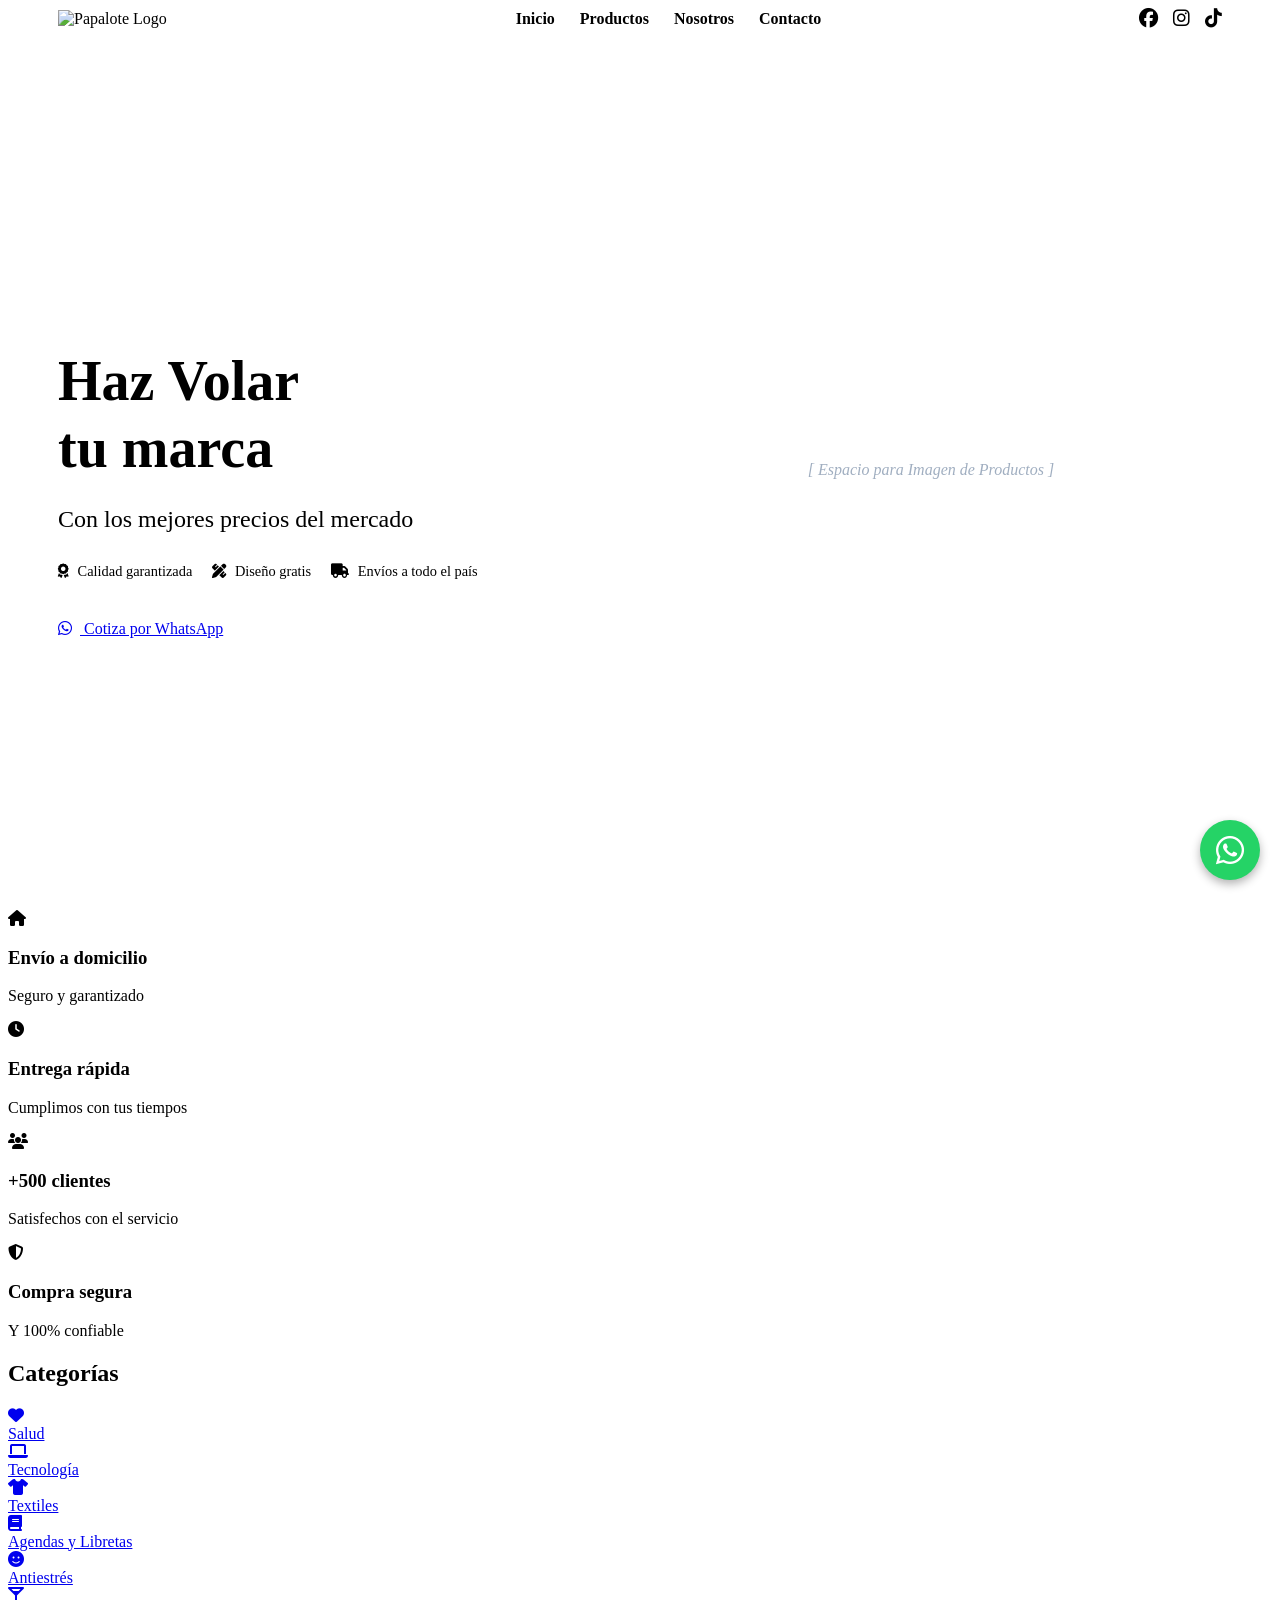
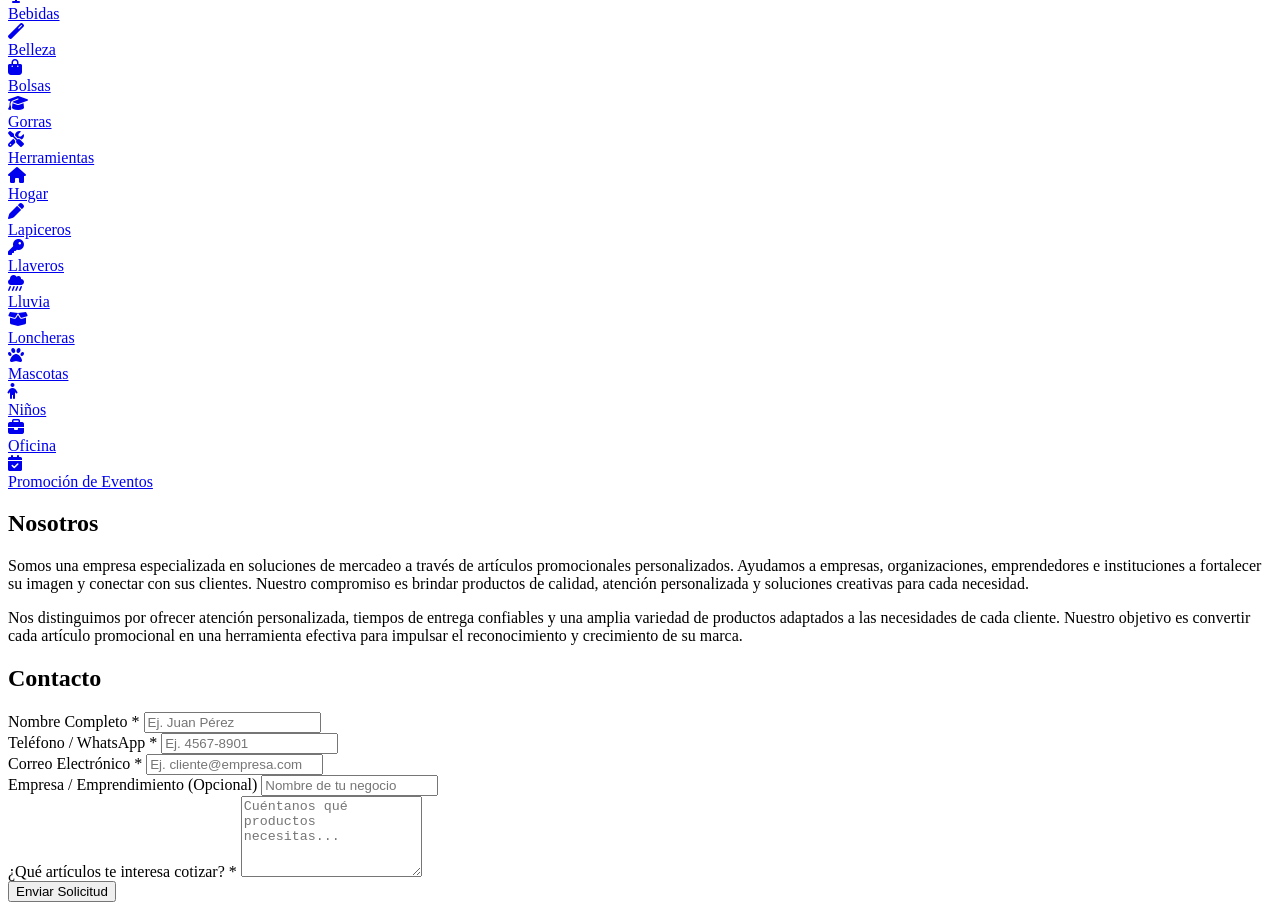
==== index.html @ 67542a17 "Add files via upload" ====
<!DOCTYPE html>
<html lang="es">

<head>
    <meta charset="UTF-8">
    <meta name="viewport" content="width=device-width, initial-scale=1.0">
    <title>Papalote Promocionales | Guatemala</title>
    <link rel="stylesheet" href="style.css">
    <!-- Iconos de FontAwesome -->
    <link rel="stylesheet" href="https://cdnjs.cloudflare.com/ajax/libs/font-awesome/6.4.0/css/all.min.css">
</head>

<body>

    <!-- 1. ENCABEZADO (NAVBAR) -->
    <header
        style="background-color: var(--azul-dominante); padding: 0px 50px; display: flex; justify-content: space-between; align-items: center; position: sticky; top: 0; z-index: 1000; height: auto;">
        <div class="logo" style="display: flex; align-items: center;">
            <img src="Logo fondo azul.jpg" alt="Papalote Logo" style="width: 140px; height: auto; display: block;">
        </div>
        <nav>
            <ul style="display: flex; list-style: none; gap: 25px; margin: 0; padding: 0;">
                <li><a href="#" style="color: var(--blanco-puro); text-decoration: none; font-weight: 700;">Inicio</a>
                </li>
                <li><a href="#categorias"
                        style="color: var(--blanco-puro); text-decoration: none; font-weight: 700;">Productos</a></li>
                <li><a href="#nosotros"
                        style="color: var(--blanco-puro); text-decoration: none; font-weight: 700;">Nosotros</a></li>
                <li><a href="#contacto"
                        style="color: var(--blanco-puro); text-decoration: none; font-weight: 700;">Contacto</a></li>
            </ul>
        </nav>
        <div class="redes-sociales"
            style="color: var(--blanco-puro); display: flex; gap: 15px; font-size: 1.2rem; align-items: center;">
            <a href="https://facebook.com/Papalote Guatemala" target="_blank" style="color: inherit;"><i
                    class="fab fa-facebook"></i></a>
            <a href="https://instagram.com/papalote.guatemala" target="_blank" style="color: inherit;"><i
                    class="fab fa-instagram"></i></a>
            <a href="http://tiktok.com/@papalote_guatemala" target="_blank" style="color: inherit;"><i
                    class="fab fa-tiktok"></i></a>
        </div>
    </header>

    <!-- 2. BANNER PRINCIPAL (HERO SECTION) -->
    <section class="hero"
        style="background: linear-gradient(135deg, var(--azul-dominante) 60%, #132d52 100%); padding: 80px 50px; color: var(--blanco-puro); display: flex; align-items: center; min-height: 80vh;">
        <div class="hero-content" style="flex: 1; max-width: 600px;">
            <h1 style="font-size: 3.5rem; font-weight: 900; margin-bottom: 20px; line-height: 1.2;">
                Haz Volar <br> <span style="color: var(--amarillo-acento);">tu marca</span>
            </h1>
            <p style="font-size: 1.5rem; margin-bottom: 30px; font-weight: 300;">Con los mejores precios del mercado</p>

            <div class="features" style="display: flex; gap: 20px; margin-bottom: 40px; font-size: 0.9rem;">
                <div><i class="fas fa-award" style="color: var(--amarillo-acento); margin-right: 5px;"></i> Calidad
                    garantizada</div>
                <div><i class="fas fa-pencil-ruler" style="color: var(--amarillo-acento); margin-right: 5px;"></i>
                    Diseño gratis</div>
                <div><i class="fas fa-truck" style="color: var(--amarillo-acento); margin-right: 5px;"></i> Envíos a
                    todo el país</div>
            </div>

            <a href="https://wa.me/50248077557" class="btn-amarillo" target="_blank">
                <i class="fab fa-whatsapp" style="margin-right: 8px;"></i> Cotiza por WhatsApp
            </a>
        </div>

        <div class="hero-image" style="flex: 1; text-align: center;">
            <div
                style="background-color: rgba(255,255,255,0.1); border-radius: 20px; padding: 40px; display: inline-block; border: 2px dashed rgba(255,255,255,0.2);">
                <p style="font-style: italic; color: #a0aec0;">[ Espacio para Imagen de Productos ]</p>
            </div>
        </div>
    </section>

    <!-- 3. BARRA DE BENEFICIOS -->
    <section class="benefits-bar">
        <div class="benefit-item">
            <i class="fas fa-home"></i>
            <div class="benefit-text">
                <h3>Envío a domicilio</h3>
                <p>Seguro y garantizado</p>
            </div>
        </div>
        <div class="benefit-item">
            <i class="fas fa-clock"></i>
            <div class="benefit-text">
                <h3>Entrega rápida</h3>
                <p>Cumplimos con tus tiempos</p>
            </div>
        </div>
        <div class="benefit-item">
            <i class="fas fa-users"></i>
            <div class="benefit-text">
                <h3>+500 clientes</h3>
                <p>Satisfechos con el servicio</p>
            </div>
        </div>
        <div class="benefit-item">
            <i class="fas fa-shield-alt"></i>
            <div class="benefit-text">
                <h3>Compra segura</h3>
                <p>Y 100% confiable</p>
            </div>
        </div>
    </section>

    <!-- 4. SECCIÓN DE CATEGORÍAS REALES -->
    <section class="categories-section" id="categorias">
        <h2>Categorías</h2>

        <div class="categories-grid">
            <a href="file:///C:/Users/ed09a/Downloads/Pagina web/CATÁLOGOS/SALUD.pdf" target="_blank"
                class="category-card">
                <div class="category-icon-placeholder"><i class="fas fa-heart"></i></div><span>Salud</span>
            </a>
            <a href="file:///C:/Users/ed09a/Downloads/Pagina web/CATÁLOGOS/TECNOLOGÍA.pdf" target="_blank"
                class="category-card">
                <div class="category-icon-placeholder"><i class="fas fa-laptop"></i></div><span>Tecnología</span>
            </a>
            <a href="file:///C:/Users/ed09a/Downloads/Pagina web/CATÁLOGOS/TEXTILES.pdf" target="_blank"
                class="category-card">
                <div class="category-icon-placeholder"><i class="fas fa-tshirt"></i></div><span>Textiles</span>
            </a>
            <a href="file:///C:/Users/ed09a/Downloads/Pagina web/CATÁLOGOS/AGENDAS Y LIBRETAS.pdf" target="_blank"
                class="category-card">
                <div class="category-icon-placeholder"><i class="fas fa-book"></i></div><span>Agendas y Libretas</span>
            </a>
            <a href="file:///C:/Users/ed09a/Downloads/Pagina web/CATÁLOGOS/ANTIESTRÉS.pdf" target="_blank"
                class="category-card">
                <div class="category-icon-placeholder"><i class="fas fa-smile"></i></div><span>Antiestrés</span>
            </a>
            <a href="file:///C:/Users/ed09a/Downloads/Pagina web/CATÁLOGOS/BEBIDAS.pdf" target="_blank"
                class="category-card">
                <div class="category-icon-placeholder"><i class="fas fa-glass-martini-alt"></i></div>
                <span>Bebidas</span>
            </a>
            <a href="file:///C:/Users/ed09a/Downloads/Pagina web/CATÁLOGOS/BELLEZA.pdf" target="_blank"
                class="category-card">
                <div class="category-icon-placeholder"><i class="fas fa-magic"></i></div><span>Belleza</span>
            </a>
            <a href="file:///C:/Users/ed09a/Downloads/Pagina web/CATÁLOGOS/BOLSAS.pdf" target="_blank"
                class="category-card">
                <div class="category-icon-placeholder"><i class="fas fa-shopping-bag"></i></div><span>Bolsas</span>
            </a>
            <a href="file:///C:/Users/ed09a/Downloads/Pagina web/CATÁLOGOS/GORRAS.pdf" target="_blank"
                class="category-card">
                <div class="category-icon-placeholder"><i class="fas fa-graduation-cap"></i></div><span>Gorras</span>
            </a>
            <a href="file:///C:/Users/ed09a/Downloads/Pagina web/CATÁLOGOS/HERRAMIENTAS.pdf" target="_blank"
                class="category-card">
                <div class="category-icon-placeholder"><i class="fas fa-tools"></i></div><span>Herramientas</span>
            </a>
            <a href="file:///C:/Users/ed09a/Downloads/Pagina web/CATÁLOGOS/HOGAR.pdf" target="_blank"
                class="category-card">
                <div class="category-icon-placeholder"><i class="fas fa-home"></i></div><span>Hogar</span>
            </a>
            <a href="file:///C:/Users/ed09a/Downloads/Pagina web/CATÁLOGOS/LAPICEROS.pdf" target="_blank"
                class="category-card">
                <div class="category-icon-placeholder"><i class="fas fa-pen"></i></div><span>Lapiceros</span>
            </a>
            <a href="file:///C:/Users/ed09a/Downloads/Pagina web/CATÁLOGOS/LLAVEROS.pdf" target="_blank"
                class="category-card">
                <div class="category-icon-placeholder"><i class="fas fa-key"></i></div><span>Llaveros</span>
            </a>
            <a href="file:///C:/Users/ed09a/Downloads/Pagina web/CATÁLOGOS/LLUVIA.pdf" target="_blank"
                class="category-card">
                <div class="category-icon-placeholder"><i class="fas fa-cloud-showers-heavy"></i></div>
                <span>Lluvia</span>
            </a>
            <a href="file:///C:/Users/ed09a/Downloads/Pagina web/CATÁLOGOS/LONCHERAS.pdf" target="_blank"
                class="category-card">
                <div class="category-icon-placeholder"><i class="fas fa-box-open"></i></div><span>Loncheras</span>
            </a>
            <a href="file:///C:/Users/ed09a/Downloads/Pagina web/CATÁLOGOS/MASCOTAS.pdf" target="_blank"
                class="category-card">
                <div class="category-icon-placeholder"><i class="fas fa-paw"></i></div><span>Mascotas</span>
            </a>
            <a href="file:///C:/Users/ed09a/Downloads/Pagina web/CATÁLOGOS/NIÑOS.pdf" target="_blank"
                class="category-card">
                <div class="category-icon-placeholder"><i class="fas fa-child"></i></div><span>Niños</span>
            </a>
            <a href="file:///C:/Users/ed09a/Downloads/Pagina web/CATÁLOGOS/OFICINA.pdf" target="_blank"
                class="category-card">
                <div class="category-icon-placeholder"><i class="fas fa-briefcase"></i></div><span>Oficina</span>
            </a>
            <a href="file:///C:/Users/ed09a/Downloads/Pagina web/CATÁLOGOS/PROMOCIÓN DE EVENTOS.pdf" target="_blank"
                class="category-card">
                <div class="category-icon-placeholder"><i class="fas fa-calendar-check"></i></div><span>Promoción de
                    Eventos</span>
            </a>
        </div>
    </section>

    <!-- 5. SECCIÓN NOSOTROS -->
    <section class="about-section" id="nosotros">
        <div class="about-container">
            <h2>Nosotros</h2>
            <div class="about-text">
                <p>Somos una empresa especializada en soluciones de mercadeo a través de artículos promocionales
                    personalizados. Ayudamos a empresas, organizaciones, emprendedores e instituciones a fortalecer su
                    imagen y conectar con sus clientes. Nuestro compromiso es brindar productos de calidad, atención
                    personalizada y soluciones creativas para cada necesidad.</p>
                <p>Nos distinguimos por ofrecer atención personalizada, tiempos de entrega confiables y una amplia
                    variedad de productos adaptados a las necesidades de cada cliente. Nuestro objetivo es convertir
                    cada artículo promocional en una herramienta efectiva para impulsar el reconocimiento y crecimiento
                    de su marca.</p>
            </div>
        </div>
    </section>

    <!-- 6. SECCIÓN CONTACTO (COMPATIBLE CON ARCHIVOS LOCALES) -->
    <section class="contact-section" id="contacto">
        <h2>Contacto</h2>
        <div class="contact-container">
            <!-- Usamos Formsubmit que funciona perfectamente desde carpetas locales -->
            <form action="https://formsubmit.co/ventas.papaloteguatemala@gmail.com" method="POST">

                <!-- Configuraciones para evitar que abra páginas externas molestas -->
                <input type="hidden" name="_next" value="about:blank"> <!-- Evita abrir páginas externas -->
                <input type="hidden" name="_captcha" value="false"> <!-- Quita el molesto test de robots -->
                <input type="hidden" name="_subject" value="Nueva Cotización desde Sitio Web - Papalote">

                <div class="form-group">
                    <label for="nombre">Nombre Completo *</label>
                    <input type="text" name="Nombre" id="nombre" required placeholder="Ej. Juan Pérez">
                </div>
                <div class="form-group">
                    <label for="telefono">Teléfono / WhatsApp *</label>
                    <input type="tel" name="Telefono" id="telefono" required placeholder="Ej. 4567-8901">
                </div>
                <div class="form-group">
                    <label for="email">Correo Electrónico *</label>
                    <input type="email" name="Email" id="email" required placeholder="Ej. cliente@empresa.com">
                </div>
                <div class="form-group">
                    <label for="empresa">Empresa / Emprendimiento (Opcional)</label>
                    <input type="text" name="Empresa" id="empresa" placeholder="Nombre de tu negocio">
                </div>
                <div class="form-group">
                    <label for="mensaje">¿Qué artículos te interesa cotizar? *</label>
                    <textarea name="Mensaje" id="mensaje" rows="5" required
                        placeholder="Cuéntanos qué productos necesitas..."></textarea>
                </div>

                <button type="submit" id="btnEnviar" class="btn-submit">Enviar Solicitud</button>
            </form>
        </div>
    </section>

    <!-- Botón Flotante de WhatsApp global -->
    <a href="https://wa.me/50248077557"
        style="position: fixed; bottom: 20px; right: 20px; background-color: #25D366; color: white; width: 60px; height: 60px; border-radius: 50%; display: flex; align-items: center; justify-content: center; font-size: 2rem; box-shadow: 0px 4px 10px rgba(0,0,0,0.3); z-index: 1000; text-decoration: none;">
        <i class="fab fa-whatsapp"></i>
    </a>

</body>

</html>
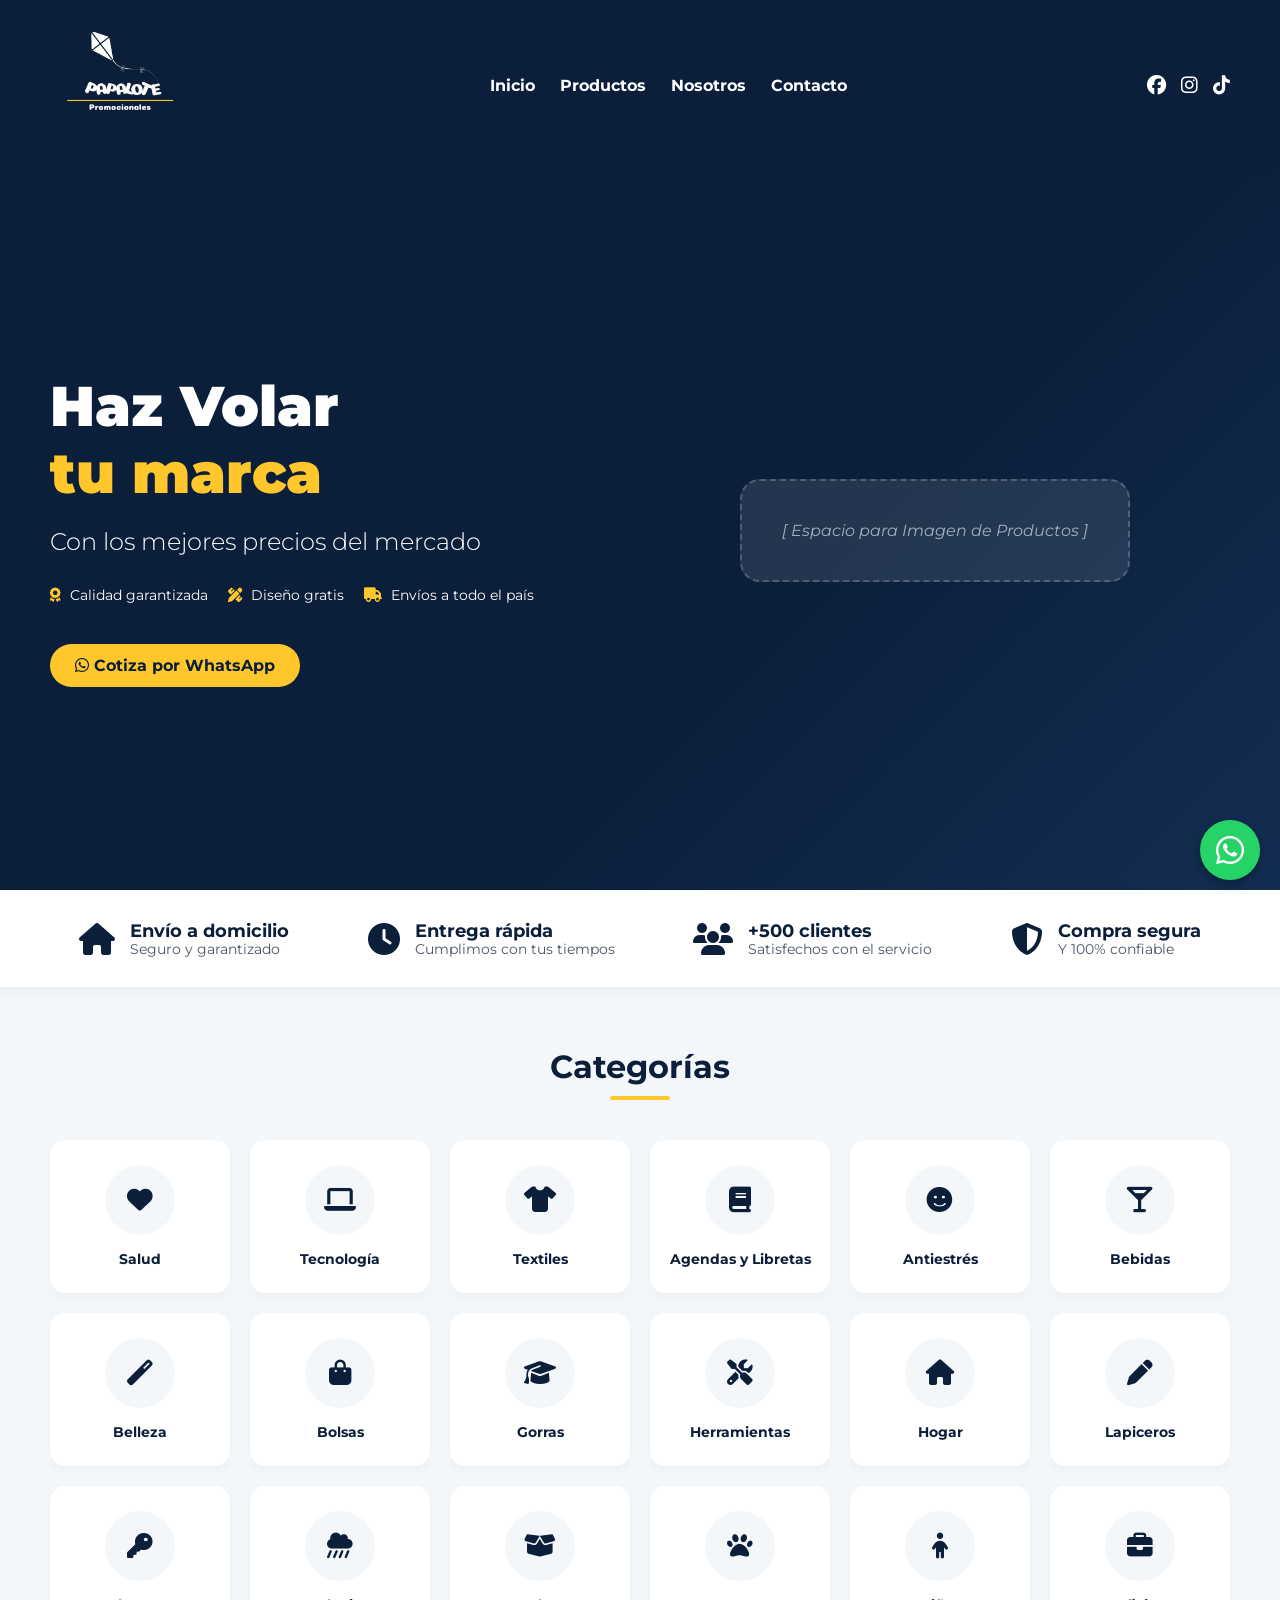
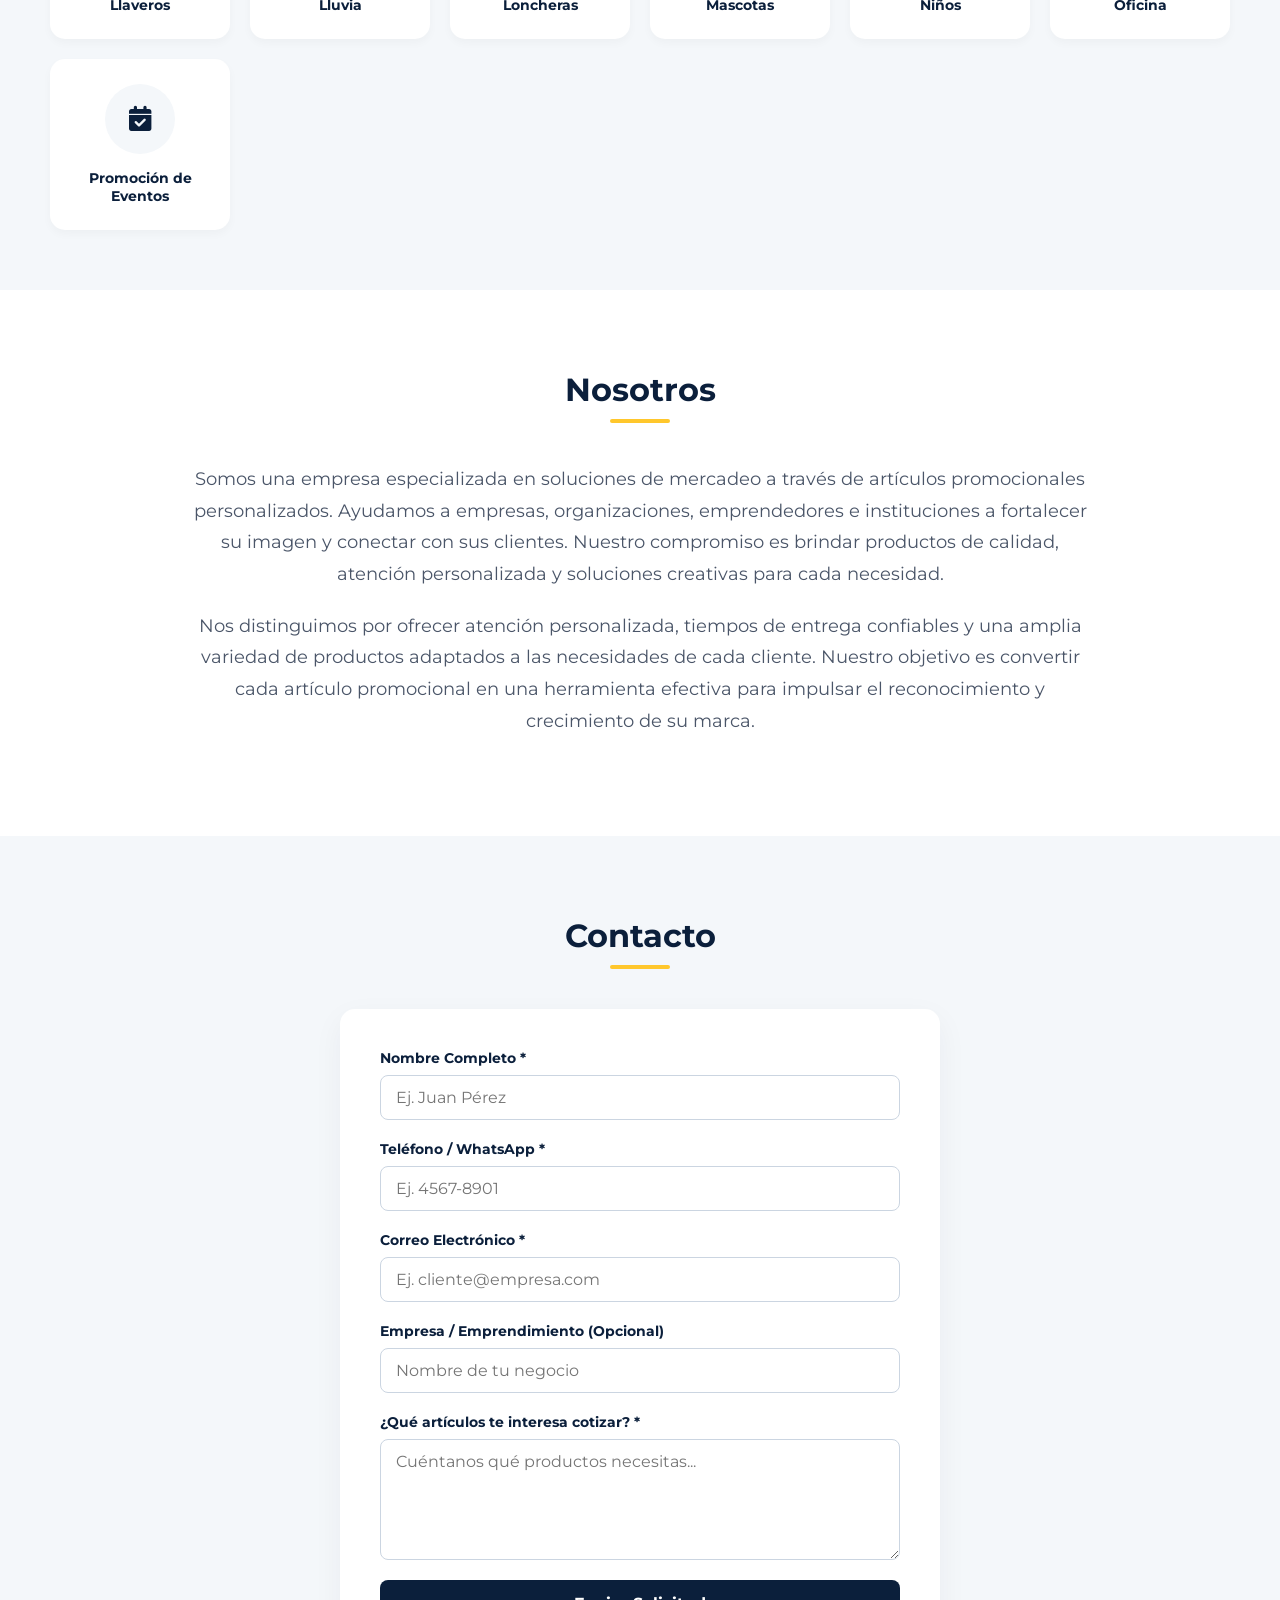
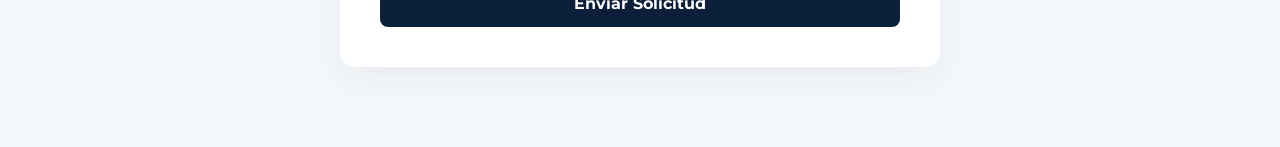
==== commit af6b63ba: "Add files via upload" ====
--- a/index.html
+++ b/index.html
@@ -13,61 +13,45 @@
 <body>
 
     <!-- 1. ENCABEZADO (NAVBAR) -->
-    <header
-        style="background-color: var(--azul-dominante); padding: 0px 50px; display: flex; justify-content: space-between; align-items: center; position: sticky; top: 0; z-index: 1000; height: auto;">
-        <div class="logo" style="display: flex; align-items: center;">
-            <img src="Logo fondo azul.jpg" alt="Papalote Logo" style="width: 140px; height: auto; display: block;">
+    <header>
+        <div class="logo">
+            <img src="Logo fondo azul.jpg" alt="Papalote Logo" id="headerLogo">
         </div>
         <nav>
-            <ul style="display: flex; list-style: none; gap: 25px; margin: 0; padding: 0;">
-                <li><a href="#" style="color: var(--blanco-puro); text-decoration: none; font-weight: 700;">Inicio</a>
-                </li>
-                <li><a href="#categorias"
-                        style="color: var(--blanco-puro); text-decoration: none; font-weight: 700;">Productos</a></li>
-                <li><a href="#nosotros"
-                        style="color: var(--blanco-puro); text-decoration: none; font-weight: 700;">Nosotros</a></li>
-                <li><a href="#contacto"
-                        style="color: var(--blanco-puro); text-decoration: none; font-weight: 700;">Contacto</a></li>
+            <ul>
+                <li><a href="#">Inicio</a></li>
+                <li><a href="#categorias">Productos</a></li>
+                <li><a href="#nosotros">Nosotros</a></li>
+                <li><a href="#contacto">Contacto</a></li>
             </ul>
         </nav>
-        <div class="redes-sociales"
-            style="color: var(--blanco-puro); display: flex; gap: 15px; font-size: 1.2rem; align-items: center;">
-            <a href="https://facebook.com/Papalote Guatemala" target="_blank" style="color: inherit;"><i
-                    class="fab fa-facebook"></i></a>
-            <a href="https://instagram.com/papalote.guatemala" target="_blank" style="color: inherit;"><i
-                    class="fab fa-instagram"></i></a>
-            <a href="http://tiktok.com/@papalote_guatemala" target="_blank" style="color: inherit;"><i
-                    class="fab fa-tiktok"></i></a>
+        <div class="redes-sociales">
+            <a href="https://facebook.com/Papalote Guatemala" target="_blank"><i class="fab fa-facebook"></i></a>
+            <a href="https://instagram.com/papalote.guatemala" target="_blank"><i class="fab fa-instagram"></i></a>
+            <a href="http://tiktok.com/@papalote_guatemala" target="_blank"><i class="fab fa-tiktok"></i></a>
         </div>
     </header>
 
     <!-- 2. BANNER PRINCIPAL (HERO SECTION) -->
-    <section class="hero"
-        style="background: linear-gradient(135deg, var(--azul-dominante) 60%, #132d52 100%); padding: 80px 50px; color: var(--blanco-puro); display: flex; align-items: center; min-height: 80vh;">
-        <div class="hero-content" style="flex: 1; max-width: 600px;">
-            <h1 style="font-size: 3.5rem; font-weight: 900; margin-bottom: 20px; line-height: 1.2;">
-                Haz Volar <br> <span style="color: var(--amarillo-acento);">tu marca</span>
-            </h1>
-            <p style="font-size: 1.5rem; margin-bottom: 30px; font-weight: 300;">Con los mejores precios del mercado</p>
-
-            <div class="features" style="display: flex; gap: 20px; margin-bottom: 40px; font-size: 0.9rem;">
-                <div><i class="fas fa-award" style="color: var(--amarillo-acento); margin-right: 5px;"></i> Calidad
-                    garantizada</div>
-                <div><i class="fas fa-pencil-ruler" style="color: var(--amarillo-acento); margin-right: 5px;"></i>
-                    Diseño gratis</div>
-                <div><i class="fas fa-truck" style="color: var(--amarillo-acento); margin-right: 5px;"></i> Envíos a
-                    todo el país</div>
+    <section class="hero">
+        <div class="hero-content">
+            <h1>Haz Volar <br> <span class="amarillo-acento">tu marca</span></h1>
+            <p>Con los mejores precios del mercado</p>
+
+            <div class="features">
+                <div><i class="fas fa-award"></i> Calidad garantizada</div>
+                <div><i class="fas fa-pencil-ruler"></i> Diseño gratis</div>
+                <div><i class="fas fa-truck"></i> Envíos a todo el país</div>
             </div>
 
             <a href="https://wa.me/50248077557" class="btn-amarillo" target="_blank">
-                <i class="fab fa-whatsapp" style="margin-right: 8px;"></i> Cotiza por WhatsApp
-            </a>
-        </div>
-
-        <div class="hero-image" style="flex: 1; text-align: center;">
-            <div
-                style="background-color: rgba(255,255,255,0.1); border-radius: 20px; padding: 40px; display: inline-block; border: 2px dashed rgba(255,255,255,0.2);">
-                <p style="font-style: italic; color: #a0aec0;">[ Espacio para Imagen de Productos ]</p>
+                <i class="fab fa-whatsapp"></i> Cotiza por WhatsApp
+            </a>
+        </div>
+
+        <div class="hero-image">
+            <div class="placeholder-container">
+                <p>[ Espacio para Imagen de Productos ]</p>
             </div>
         </div>
     </section>
@@ -109,82 +93,64 @@
         <h2>Categorías</h2>
 
         <div class="categories-grid">
-            <a href="file:///C:/Users/ed09a/Downloads/Pagina web/CATÁLOGOS/SALUD.pdf" target="_blank"
-                class="category-card">
+            <!-- NOTA: Las rutas cambiaron a "CATÁLOGOS/Nombre.pdf" para que funcionen en internet -->
+            <a href="CATÁLOGOS/SALUD.pdf" target="_blank" class="category-card">
                 <div class="category-icon-placeholder"><i class="fas fa-heart"></i></div><span>Salud</span>
             </a>
-            <a href="file:///C:/Users/ed09a/Downloads/Pagina web/CATÁLOGOS/TECNOLOGÍA.pdf" target="_blank"
-                class="category-card">
+            <a href="CATÁLOGOS/TECNOLOGÍA.pdf" target="_blank" class="category-card">
                 <div class="category-icon-placeholder"><i class="fas fa-laptop"></i></div><span>Tecnología</span>
             </a>
-            <a href="file:///C:/Users/ed09a/Downloads/Pagina web/CATÁLOGOS/TEXTILES.pdf" target="_blank"
-                class="category-card">
+            <a href="CATÁLOGOS/TEXTILES.pdf" target="_blank" class="category-card">
                 <div class="category-icon-placeholder"><i class="fas fa-tshirt"></i></div><span>Textiles</span>
             </a>
-            <a href="file:///C:/Users/ed09a/Downloads/Pagina web/CATÁLOGOS/AGENDAS Y LIBRETAS.pdf" target="_blank"
-                class="category-card">
+            <a href="CATÁLOGOS/AGENDAS Y LIBRETAS.pdf" target="_blank" class="category-card">
                 <div class="category-icon-placeholder"><i class="fas fa-book"></i></div><span>Agendas y Libretas</span>
             </a>
-            <a href="file:///C:/Users/ed09a/Downloads/Pagina web/CATÁLOGOS/ANTIESTRÉS.pdf" target="_blank"
-                class="category-card">
+            <a href="CATÁLOGOS/ANTIESTRÉS.pdf" target="_blank" class="category-card">
                 <div class="category-icon-placeholder"><i class="fas fa-smile"></i></div><span>Antiestrés</span>
             </a>
-            <a href="file:///C:/Users/ed09a/Downloads/Pagina web/CATÁLOGOS/BEBIDAS.pdf" target="_blank"
-                class="category-card">
+            <a href="CATÁLOGOS/BEBIDAS.pdf" target="_blank" class="category-card">
                 <div class="category-icon-placeholder"><i class="fas fa-glass-martini-alt"></i></div>
                 <span>Bebidas</span>
             </a>
-            <a href="file:///C:/Users/ed09a/Downloads/Pagina web/CATÁLOGOS/BELLEZA.pdf" target="_blank"
-                class="category-card">
+            <a href="CATÁLOGOS/BELLEZA.pdf" target="_blank" class="category-card">
                 <div class="category-icon-placeholder"><i class="fas fa-magic"></i></div><span>Belleza</span>
             </a>
-            <a href="file:///C:/Users/ed09a/Downloads/Pagina web/CATÁLOGOS/BOLSAS.pdf" target="_blank"
-                class="category-card">
+            <a href="CATÁLOGOS/BOLSAS.pdf" target="_blank" class="category-card">
                 <div class="category-icon-placeholder"><i class="fas fa-shopping-bag"></i></div><span>Bolsas</span>
             </a>
-            <a href="file:///C:/Users/ed09a/Downloads/Pagina web/CATÁLOGOS/GORRAS.pdf" target="_blank"
-                class="category-card">
+            <a href="CATÁLOGOS/GORRAS.pdf" target="_blank" class="category-card">
                 <div class="category-icon-placeholder"><i class="fas fa-graduation-cap"></i></div><span>Gorras</span>
             </a>
-            <a href="file:///C:/Users/ed09a/Downloads/Pagina web/CATÁLOGOS/HERRAMIENTAS.pdf" target="_blank"
-                class="category-card">
+            <a href="CATÁLOGOS/HERRAMIENTAS.pdf" target="_blank" class="category-card">
                 <div class="category-icon-placeholder"><i class="fas fa-tools"></i></div><span>Herramientas</span>
             </a>
-            <a href="file:///C:/Users/ed09a/Downloads/Pagina web/CATÁLOGOS/HOGAR.pdf" target="_blank"
-                class="category-card">
+            <a href="CATÁLOGOS/HOGAR.pdf" target="_blank" class="category-card">
                 <div class="category-icon-placeholder"><i class="fas fa-home"></i></div><span>Hogar</span>
             </a>
-            <a href="file:///C:/Users/ed09a/Downloads/Pagina web/CATÁLOGOS/LAPICEROS.pdf" target="_blank"
-                class="category-card">
+            <a href="CATÁLOGOS/LAPICEROS.pdf" target="_blank" class="category-card">
                 <div class="category-icon-placeholder"><i class="fas fa-pen"></i></div><span>Lapiceros</span>
             </a>
-            <a href="file:///C:/Users/ed09a/Downloads/Pagina web/CATÁLOGOS/LLAVEROS.pdf" target="_blank"
-                class="category-card">
+            <a href="CATÁLOGOS/LLAVEROS.pdf" target="_blank" class="category-card">
                 <div class="category-icon-placeholder"><i class="fas fa-key"></i></div><span>Llaveros</span>
             </a>
-            <a href="file:///C:/Users/ed09a/Downloads/Pagina web/CATÁLOGOS/LLUVIA.pdf" target="_blank"
-                class="category-card">
+            <a href="CATÁLOGOS/LLUVIA.pdf" target="_blank" class="category-card">
                 <div class="category-icon-placeholder"><i class="fas fa-cloud-showers-heavy"></i></div>
                 <span>Lluvia</span>
             </a>
-            <a href="file:///C:/Users/ed09a/Downloads/Pagina web/CATÁLOGOS/LONCHERAS.pdf" target="_blank"
-                class="category-card">
+            <a href="CATÁLOGOS/LONCHERAS.pdf" target="_blank" class="category-card">
                 <div class="category-icon-placeholder"><i class="fas fa-box-open"></i></div><span>Loncheras</span>
             </a>
-            <a href="file:///C:/Users/ed09a/Downloads/Pagina web/CATÁLOGOS/MASCOTAS.pdf" target="_blank"
-                class="category-card">
+            <a href="CATÁLOGOS/MASCOTAS.pdf" target="_blank" class="category-card">
                 <div class="category-icon-placeholder"><i class="fas fa-paw"></i></div><span>Mascotas</span>
             </a>
-            <a href="file:///C:/Users/ed09a/Downloads/Pagina web/CATÁLOGOS/NIÑOS.pdf" target="_blank"
-                class="category-card">
+            <a href="CATÁLOGOS/NIÑOS.pdf" target="_blank" class="category-card">
                 <div class="category-icon-placeholder"><i class="fas fa-child"></i></div><span>Niños</span>
             </a>
-            <a href="file:///C:/Users/ed09a/Downloads/Pagina web/CATÁLOGOS/OFICINA.pdf" target="_blank"
-                class="category-card">
+            <a href="CATÁLOGOS/OFICINA.pdf" target="_blank" class="category-card">
                 <div class="category-icon-placeholder"><i class="fas fa-briefcase"></i></div><span>Oficina</span>
             </a>
-            <a href="file:///C:/Users/ed09a/Downloads/Pagina web/CATÁLOGOS/PROMOCIÓN DE EVENTOS.pdf" target="_blank"
-                class="category-card">
+            <a href="CATÁLOGOS/PROMOCIÓN DE EVENTOS.pdf" target="_blank" class="category-card">
                 <div class="category-icon-placeholder"><i class="fas fa-calendar-check"></i></div><span>Promoción de
                     Eventos</span>
             </a>
@@ -208,18 +174,11 @@
         </div>
     </section>
 
-    <!-- 6. SECCIÓN CONTACTO (COMPATIBLE CON ARCHIVOS LOCALES) -->
+    <!-- 6. SECCIÓN CONTACTO -->
     <section class="contact-section" id="contacto">
         <h2>Contacto</h2>
         <div class="contact-container">
-            <!-- Usamos Formsubmit que funciona perfectamente desde carpetas locales -->
-            <form action="https://formsubmit.co/ventas.papaloteguatemala@gmail.com" method="POST">
-
-                <!-- Configuraciones para evitar que abra páginas externas molestas -->
-                <input type="hidden" name="_next" value="about:blank"> <!-- Evita abrir páginas externas -->
-                <input type="hidden" name="_captcha" value="false"> <!-- Quita el molesto test de robots -->
-                <input type="hidden" name="_subject" value="Nueva Cotización desde Sitio Web - Papalote">
-
+            <form id="ajaxForm" action="https://formspree.io/f/mvunpydb" method="POST">
                 <div class="form-group">
                     <label for="nombre">Nombre Completo *</label>
                     <input type="text" name="Nombre" id="nombre" required placeholder="Ej. Juan Pérez">
@@ -243,16 +202,50 @@
                 </div>
 
                 <button type="submit" id="btnEnviar" class="btn-submit">Enviar Solicitud</button>
+                <div id="mensajeExito"
+                    style="display: none; margin-top: 20px; padding: 15px; background-color: #d1fae5; color: #065f46; border-radius: 8px; text-align: center; font-weight: 700;">
+                    ¡Muchas gracias! Tu solicitud ha sido enviada con éxito. Nos comunicaremos contigo pronto.
+                </div>
             </form>
         </div>
     </section>
 
     <!-- Botón Flotante de WhatsApp global -->
-    <a href="https://wa.me/50248077557"
-        style="position: fixed; bottom: 20px; right: 20px; background-color: #25D366; color: white; width: 60px; height: 60px; border-radius: 50%; display: flex; align-items: center; justify-content: center; font-size: 2rem; box-shadow: 0px 4px 10px rgba(0,0,0,0.3); z-index: 1000; text-decoration: none;">
+    <a href="https://wa.me/50248077557" class="btn-floating-wp" target="_blank">
         <i class="fab fa-whatsapp"></i>
     </a>
 
+    <!-- Script del Formulario Formspree -->
+    <script>
+        const form = document.getElementById("ajaxForm");
+        const btn = document.getElementById("btnEnviar");
+        const exito = document.getElementById("mensajeExito");
+
+        form.addEventListener("submit", function (ev) {
+            ev.preventDefault();
+            btn.innerText = "Enviando...";
+            btn.disabled = true;
+            const data = new FormData(form);
+            fetch(form.action, {
+                method: form.method,
+                body: data,
+                headers: { 'Accept': 'application/json' }
+            }).then(response => {
+                if (response.ok) {
+                    form.reset();
+                    btn.style.display = "none";
+                    exito.style.display = "block";
+                } else {
+                    btn.innerText = "Error al enviar, intenta de nuevo";
+                    btn.disabled = false;
+                }
+            }).catch(error => {
+                btn.innerText = "Error de conexión, intenta de nuevo";
+                btn.disabled = false;
+            });
+        });
+    </script>
+
 </body>
 
 </html>
--- a/style.css
+++ b/style.css
@@ -0,0 +1,515 @@
+/* ==========================================================================
+   TIPOGRAFÍA Y VARIABLES GENERALES
+   ========================================================================== */
+@import url('https://fonts.googleapis.com/css2?family=Montserrat:wght@300;400;700;900&display=swap');
+
+:root {
+    --azul-dominante: #0B1F3B;
+    --amarillo-acento: #FFC72C;
+    --azul-hover: #1E3A60;
+    --neutro-claro: #F4F7FA;
+    --texto-oscuro: #4A5568;
+    --blanco-puro: #FFFFFF;
+}
+
+* {
+    margin: 0;
+    padding: 0;
+    box-sizing: border-box;
+    font-family: 'Montserrat', sans-serif;
+    scroll-behavior: smooth;
+    /* Desplazamiento suave */
+}
+
+body {
+    background-color: var(--neutro-claro);
+    color: var(--texto-oscuro);
+}
+
+/* ==========================================================================
+   COMPONENTES Y BOTONES GENERALES
+   ========================================================================== */
+.btn-amarillo {
+    background-color: var(--amarillo-acento);
+    color: var(--azul-dominante);
+    padding: 12px 25px;
+    border: none;
+    border-radius: 25px;
+    font-weight: 700;
+    text-decoration: none;
+    display: inline-block;
+    transition: transform 0.2s, background-color 0.2s;
+}
+
+.btn-amarillo:hover {
+    transform: scale(1.05);
+    background-color: #e5b223;
+}
+
+.amarillo-acento {
+    color: var(--amarillo-acento);
+}
+
+/* Botón flotante de WhatsApp */
+.btn-floating-wp {
+    position: fixed;
+    bottom: 20px;
+    right: 20px;
+    background-color: #25D366;
+    color: white;
+    width: 60px;
+    height: 60px;
+    border-radius: 50%;
+    display: flex;
+    align-items: center;
+    justify-content: center;
+    font-size: 2rem;
+    box-shadow: 0px 4px 10px rgba(0, 0, 0, 0.3);
+    z-index: 1000;
+    text-decoration: none;
+    transition: transform 0.2s;
+}
+
+.btn-floating-wp:hover {
+    transform: scale(1.1);
+}
+
+/* ==========================================================================
+   1. ENCABEZADO (NAVBAR ESCRITORIO)
+   ========================================================================== */
+header {
+    background-color: var(--azul-dominante);
+    padding: 15px 50px;
+    display: flex;
+    justify-content: space-between;
+    align-items: center;
+    position: sticky;
+    top: 0;
+    z-index: 1000;
+    height: auto;
+}
+
+header .logo {
+    display: flex;
+    align-items: center;
+}
+
+header .logo img {
+    width: 140px;
+    height: auto;
+    display: block;
+}
+
+header nav ul {
+    display: flex;
+    list-style: none;
+    gap: 25px;
+    margin: 0;
+    padding: 0;
+}
+
+header nav ul li a {
+    color: var(--blanco-puro);
+    text-decoration: none;
+    font-weight: 700;
+    transition: color 0.2s;
+}
+
+header nav ul li a:hover {
+    color: var(--amarillo-acento);
+}
+
+header .redes-sociales {
+    color: var(--blanco-puro);
+    display: flex;
+    gap: 15px;
+    font-size: 1.2rem;
+    align-items: center;
+}
+
+header .redes-sociales a {
+    color: inherit;
+    text-decoration: none;
+    transition: color 0.2s;
+}
+
+header .redes-sociales a:hover {
+    color: var(--amarillo-acento);
+}
+
+/* ==========================================================================
+   2. BANNER PRINCIPAL (HERO SECTION ESCRITORIO)
+   ========================================================================== */
+.hero {
+    background: linear-gradient(135deg, var(--azul-dominante) 60%, #132d52 100%);
+    padding: 80px 50px;
+    color: var(--blanco-puro);
+    display: flex;
+    align-items: center;
+    min-height: 80vh;
+}
+
+.hero-content {
+    flex: 1;
+    max-width: 600px;
+}
+
+.hero-content h1 {
+    font-size: 3.5rem;
+    font-weight: 900;
+    margin-bottom: 20px;
+    line-height: 1.2;
+}
+
+.hero-content p {
+    font-size: 1.5rem;
+    margin-bottom: 30px;
+    font-weight: 300;
+}
+
+.hero .features {
+    display: flex;
+    gap: 20px;
+    margin-bottom: 40px;
+    font-size: 0.9rem;
+}
+
+.hero .features i {
+    color: var(--amarillo-acento);
+    margin-right: 5px;
+}
+
+.hero-image {
+    flex: 1;
+    text-align: center;
+}
+
+.placeholder-container {
+    background-color: rgba(255, 255, 255, 0.1);
+    border-radius: 20px;
+    padding: 40px;
+    display: inline-block;
+    border: 2px dashed rgba(255, 255, 255, 0.2);
+}
+
+.placeholder-container p {
+    font-style: italic;
+    color: #a0aec0;
+}
+
+/* ==========================================================================
+   3. BARRA DE BENEFICIOS
+   ========================================================================== */
+.benefits-bar {
+    background-color: var(--blanco-puro);
+    padding: 30px 50px;
+    display: flex;
+    justify-content: space-around;
+    align-items: center;
+    flex-wrap: wrap;
+    gap: 20px;
+    box-shadow: 0px 4px 15px rgba(0, 0, 0, 0.05);
+}
+
+.benefit-item {
+    display: flex;
+    align-items: center;
+    gap: 15px;
+}
+
+.benefit-item i {
+    font-size: 2rem;
+    color: var(--azul-dominante);
+}
+
+.benefit-text h3 {
+    font-size: 1.1rem;
+    font-weight: 700;
+    color: var(--azul-dominante);
+}
+
+.benefit-text p {
+    font-size: 0.85rem;
+    color: var(--texto-oscuro);
+}
+
+/* ==========================================================================
+   4. SECCIÓN CATEGORÍAS
+   ========================================================================== */
+.categories-section {
+    padding: 60px 50px;
+    text-align: center;
+}
+
+.categories-section h2,
+.about-section h2,
+.contact-section h2 {
+    font-size: 2rem;
+    color: var(--azul-dominante);
+    margin-bottom: 40px;
+    position: relative;
+    font-weight: 700;
+    text-align: center;
+}
+
+.categories-section h2::after,
+.about-section h2::after,
+.contact-section h2::after {
+    content: '';
+    display: block;
+    width: 60px;
+    height: 4px;
+    background-color: var(--amarillo-acento);
+    margin: 10px auto 0 auto;
+    border-radius: 2px;
+}
+
+.categories-grid {
+    display: grid;
+    grid-template-columns: repeat(auto-fit, minmax(180px, 1fr));
+    gap: 20px;
+    max-width: 1200px;
+    margin: 0 auto;
+}
+
+.category-card {
+    background-color: var(--blanco-puro);
+    padding: 25px 15px;
+    border-radius: 15px;
+    text-decoration: none !important;
+    /* Limpia subrayados al ser enlace */
+    color: var(--azul-dominante) !important;
+    font-weight: 700;
+    font-size: 0.9rem;
+    box-shadow: 0px 4px 10px rgba(0, 0, 0, 0.03);
+    transition: transform 0.3s, box-shadow 0.3s;
+    display: flex;
+    flex-direction: column;
+    align-items: center;
+    gap: 15px;
+    cursor: pointer;
+}
+
+.category-card:hover {
+    transform: translateY(-5px);
+    box-shadow: 0px 8px 20px rgba(11, 31, 59, 0.1);
+}
+
+.category-icon-placeholder {
+    width: 70px;
+    height: 70px;
+    background-color: var(--neutro-claro);
+    border-radius: 50%;
+    display: flex;
+    align-items: center;
+    justify-content: center;
+    font-size: 1.8rem;
+    color: var(--azul-dominante);
+    transition: background-color 0.3s, color 0.3s;
+}
+
+.category-icon-placeholder i {
+    display: flex;
+    align-items: center;
+    justify-content: center;
+    font-size: 1.6rem;
+}
+
+.category-card:hover .category-icon-placeholder {
+    background-color: var(--azul-dominante);
+    color: var(--amarillo-acento);
+}
+
+/* ==========================================================================
+   5. SECCIÓN NOSOTROS
+   ========================================================================== */
+.about-section {
+    background-color: var(--blanco-puro);
+    padding: 80px 50px;
+}
+
+.about-container {
+    max-width: 900px;
+    margin: 0 auto;
+    text-align: center;
+}
+
+.about-text {
+    font-size: 1.1rem;
+    line-height: 1.8;
+    color: var(--texto-oscuro);
+}
+
+.about-text p {
+    margin-bottom: 20px;
+}
+
+/* ==========================================================================
+   6. SECCIÓN CONTACTO Y FORMULARIO
+   ========================================================================== */
+.contact-section {
+    padding: 80px 50px;
+    background-color: var(--neutro-claro);
+}
+
+.contact-container {
+    max-width: 600px;
+    margin: 0 auto;
+    background-color: var(--blanco-puro);
+    padding: 40px;
+    border-radius: 15px;
+    box-shadow: 0px 10px 30px rgba(11, 31, 59, 0.05);
+}
+
+.form-group {
+    margin-bottom: 20px;
+    display: flex;
+    flex-direction: column;
+    gap: 8px;
+}
+
+.form-group label {
+    font-weight: 700;
+    color: var(--azul-dominante);
+    font-size: 0.9rem;
+}
+
+.form-group input,
+.form-group textarea {
+    padding: 12px 15px;
+    border: 1px solid #cbd5e1;
+    border-radius: 8px;
+    font-size: 1rem;
+    color: var(--azul-dominante);
+    outline: none;
+    transition: border-color 0.2s;
+}
+
+.form-group input:focus,
+.form-group textarea:focus {
+    border-color: var(--azul-dominante);
+}
+
+.btn-submit {
+    width: 100%;
+    padding: 14px;
+    background-color: var(--azul-dominante);
+    color: var(--blanco-puro);
+    border: none;
+    border-radius: 8px;
+    font-size: 1rem;
+    font-weight: 700;
+    cursor: pointer;
+    transition: background-color 0.2s;
+}
+
+.btn-submit:hover {
+    background-color: var(--azul-hover);
+}
+
+/* ==========================================================================
+   CORRECCIÓN RESPONSIVA RADICAL (MÓVIL TOTAL)
+   ========================================================================== */
+@media screen and (max-width: 768px) {
+
+    /* 1. Corrección Completa del Header y Logo */
+    header {
+        display: flex !important;
+        flex-direction: column !important;
+        align-items: center !important;
+        padding: 15px 10px !important;
+        gap: 12px !important;
+        background-color: #0b2240 !important;
+    }
+
+    #headerLogo {
+        display: block !important;
+        width: 130px !important;
+        height: auto !important;
+        margin: 0 auto !important;
+    }
+
+    header nav ul {
+        display: flex !important;
+        flex-direction: row !important;
+        flex-wrap: wrap !important;
+        justify-content: center !important;
+        gap: 12px !important;
+        padding: 0 !important;
+    }
+
+    header nav ul li a {
+        font-size: 0.85rem !important;
+    }
+
+    header .redes-sociales {
+        gap: 15px !important;
+    }
+
+    /* 2. Reducción de la sección principal (Hero) */
+    .hero {
+        flex-direction: column-reverse !important;
+        padding: 30px 15px !important;
+        text-align: center !important;
+        min-height: auto !important;
+    }
+
+    .hero h1,
+    .hero-content h1 {
+        font-size: 1.7rem !important;
+        line-height: 1.2 !important;
+        margin-bottom: 10px !important;
+    }
+
+    .hero p,
+    .hero-content p {
+        font-size: 0.95rem !important;
+        max-width: 100% !important;
+    }
+
+    .hero .features {
+        flex-direction: row !important;
+        flex-wrap: wrap !important;
+        justify-content: center !important;
+        gap: 10px !important;
+        font-size: 0.75rem !important;
+        margin: 15px 0 !important;
+    }
+
+    .hero-image {
+        width: 100% !important;
+        max-width: 280px !important;
+        margin: 0 auto 20px auto !important;
+        height: auto !important;
+    }
+
+    /* 3. Reducción de la Barra de Beneficios Inferior */
+    .benefits-bar {
+        display: grid !important;
+        grid-template-columns: repeat(2, 1fr) !important;
+        gap: 12px !important;
+        padding: 15px 10px !important;
+        background: #ffffff !important;
+    }
+
+    .benefit-item {
+        flex-direction: column !important;
+        text-align: center !important;
+        gap: 6px !important;
+    }
+
+    .benefit-item i,
+    .benefit-item img {
+        font-size: 1.2rem !important;
+    }
+
+    .benefit-item h3 {
+        font-size: 0.8rem !important;
+        margin: 0 !important;
+    }
+
+    .benefit-item p {
+        font-size: 0.7rem !important;
+        display: block !important;
+    }
+}
